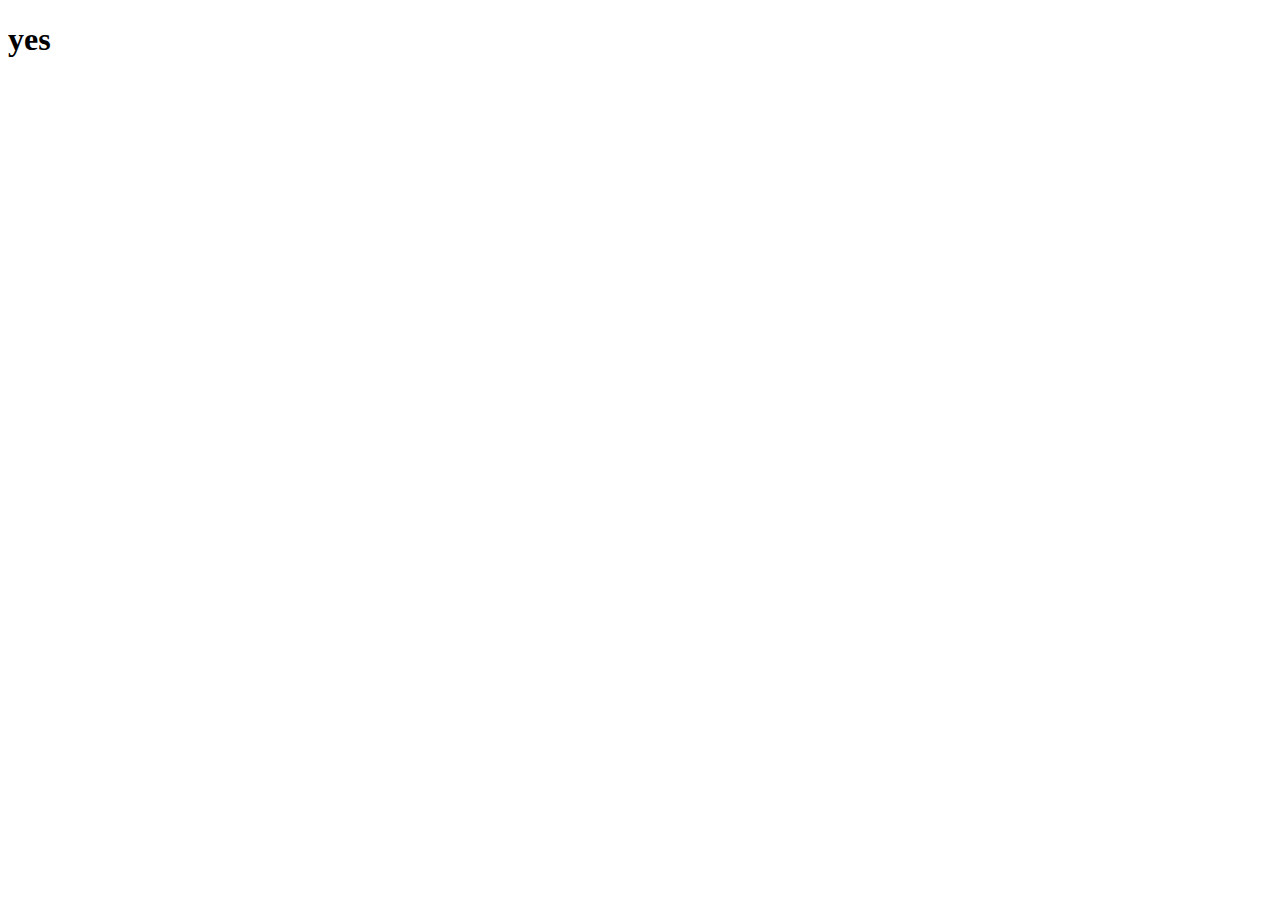
==== index.html @ 5dde1c91 "added new branch" ====
<!DOCTYPE html>
<html lang="en">
<head>
    <meta charset="UTF-8">
    <meta http-equiv="X-UA-Compatible" content="IE=edge">
    <meta name="viewport" content="width=device-width, initial-scale=1.0">
    <title>Document</title>
</head>
<body>
    <h1> yes</h1>
</body>
</html>
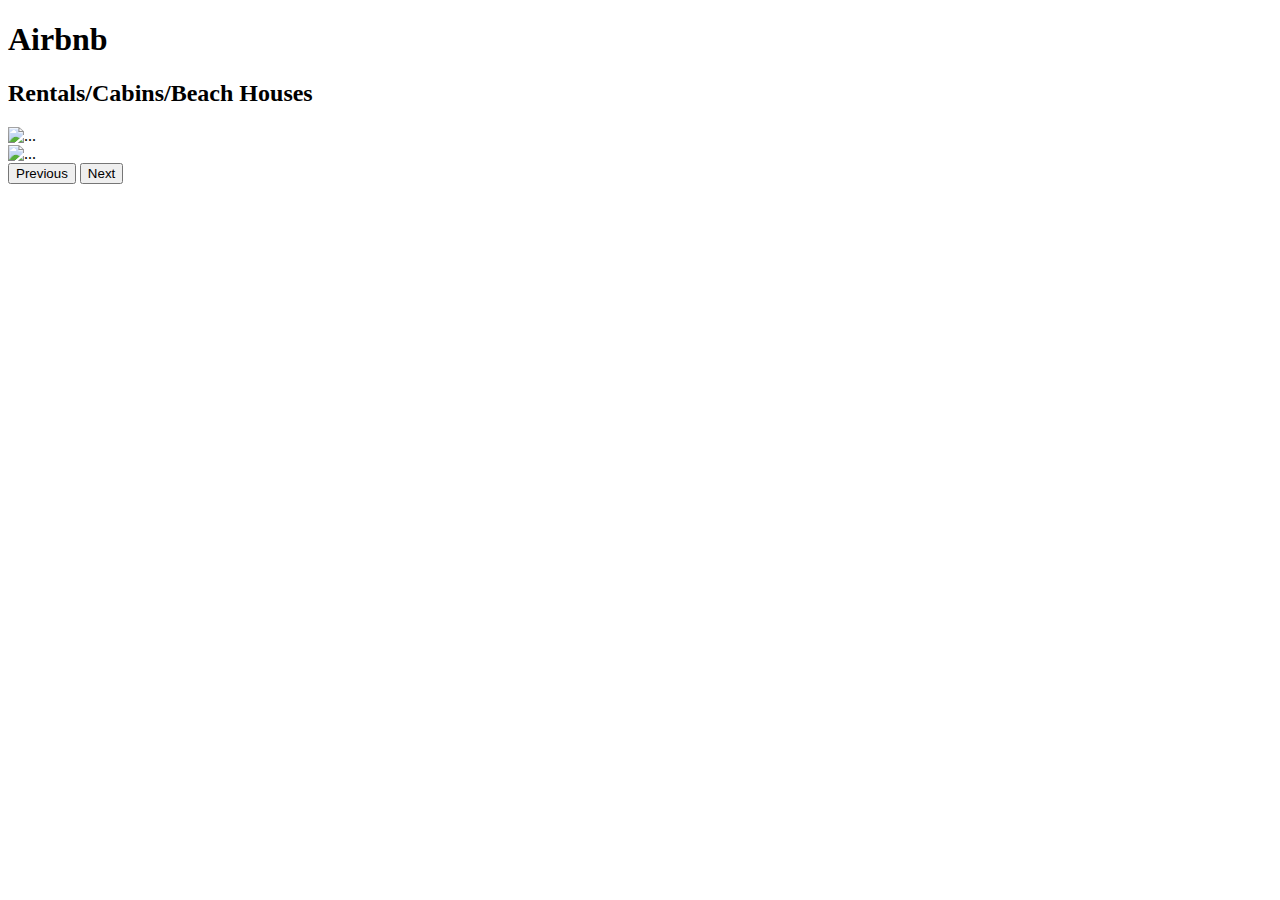
==== commit 663a01de: "Merge 9562f424ed6e09c9007bb55c5453502cb814fcb9 into aa227c8ab32e1e1d932be94b811b29acd2f14ac7" ====
--- a/index.html
+++ b/index.html
@@ -7,6 +7,27 @@
     <title>Document</title>
 </head>
 <body>
-    <h1> yes</h1>
+    <header class ="p-5 text-danger text-center shadow-sm rounded">
+        <h1>Airbnb</h1>
+        <h2>Rentals/Cabins/Beach Houses</h2>
+    </header>
+    <div id="carouselExampleControls" class="carousel slide" data-bs-ride="carousel">
+        <div class="carousel-inner">
+          <div class="carousel-item active">
+            <img src="..." class="d-block w-100" alt="...">
+          </div>
+          <div class="carousel-item">
+            <img src="..." class="d-block w-100" alt="...">
+          </div>
+        </div>
+        <button class="carousel-control-prev" type="button" data-bs-target="#carouselExampleControls" data-bs-slide="prev">
+          <span class="carousel-control-prev-icon" aria-hidden="true"></span>
+          <span class="visually-hidden">Previous</span>
+        </button>
+        <button class="carousel-control-next" type="button" data-bs-target="#carouselExampleControls" data-bs-slide="next">
+          <span class="carousel-control-next-icon" aria-hidden="true"></span>
+          <span class="visually-hidden">Next</span>
+        </button>
+      </div>
 </body>
 </html>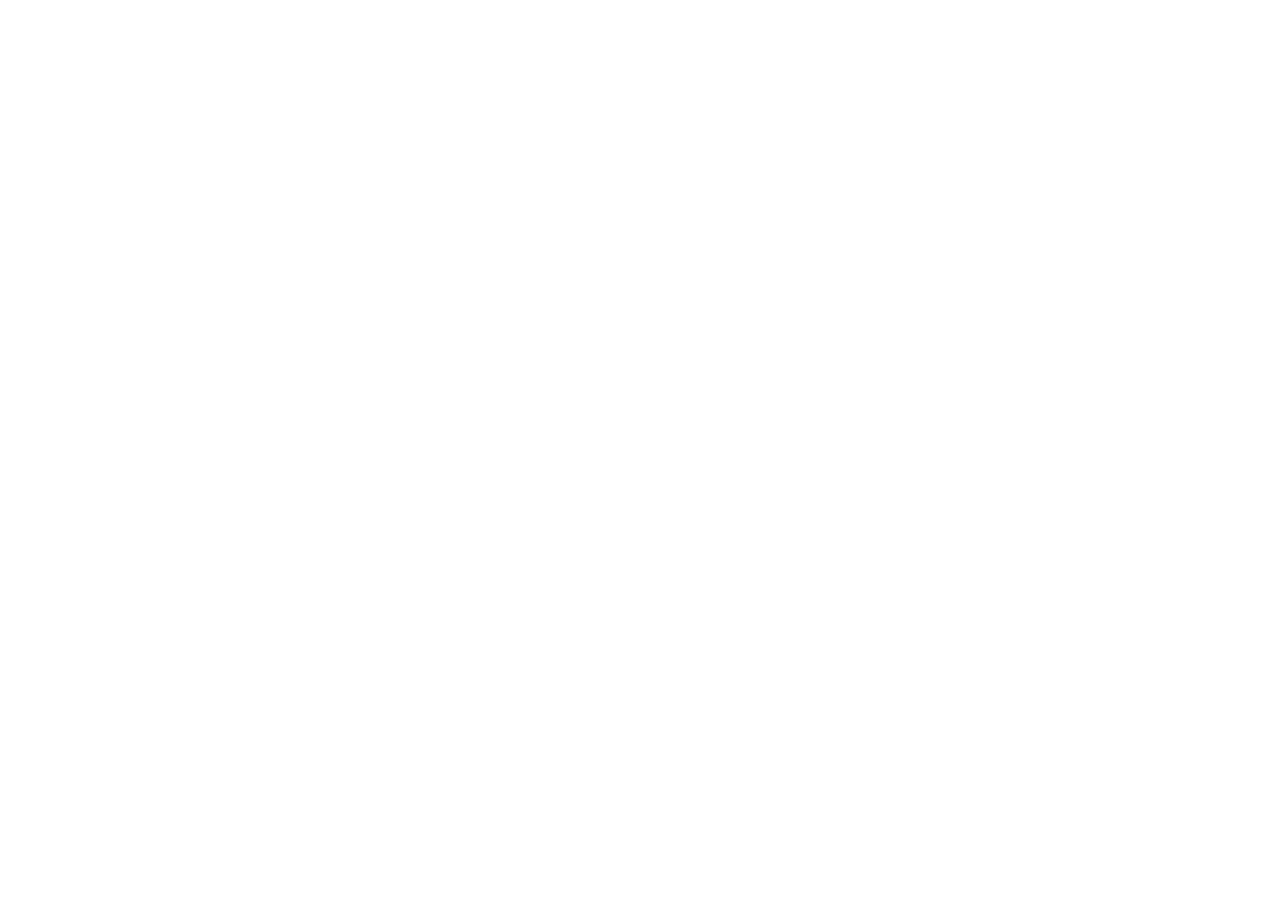
==== commit 9f307213: "Merge branch 'staging' into ada" ====
--- a/index.html
+++ b/index.html
@@ -7,27 +7,6 @@
     <title>Document</title>
 </head>
 <body>
-    <header class ="p-5 text-danger text-center shadow-sm rounded">
-        <h1>Airbnb</h1>
-        <h2>Rentals/Cabins/Beach Houses</h2>
-    </header>
-    <div id="carouselExampleControls" class="carousel slide" data-bs-ride="carousel">
-        <div class="carousel-inner">
-          <div class="carousel-item active">
-            <img src="..." class="d-block w-100" alt="...">
-          </div>
-          <div class="carousel-item">
-            <img src="..." class="d-block w-100" alt="...">
-          </div>
-        </div>
-        <button class="carousel-control-prev" type="button" data-bs-target="#carouselExampleControls" data-bs-slide="prev">
-          <span class="carousel-control-prev-icon" aria-hidden="true"></span>
-          <span class="visually-hidden">Previous</span>
-        </button>
-        <button class="carousel-control-next" type="button" data-bs-target="#carouselExampleControls" data-bs-slide="next">
-          <span class="carousel-control-next-icon" aria-hidden="true"></span>
-          <span class="visually-hidden">Next</span>
-        </button>
-      </div>
+
 </body>
 </html>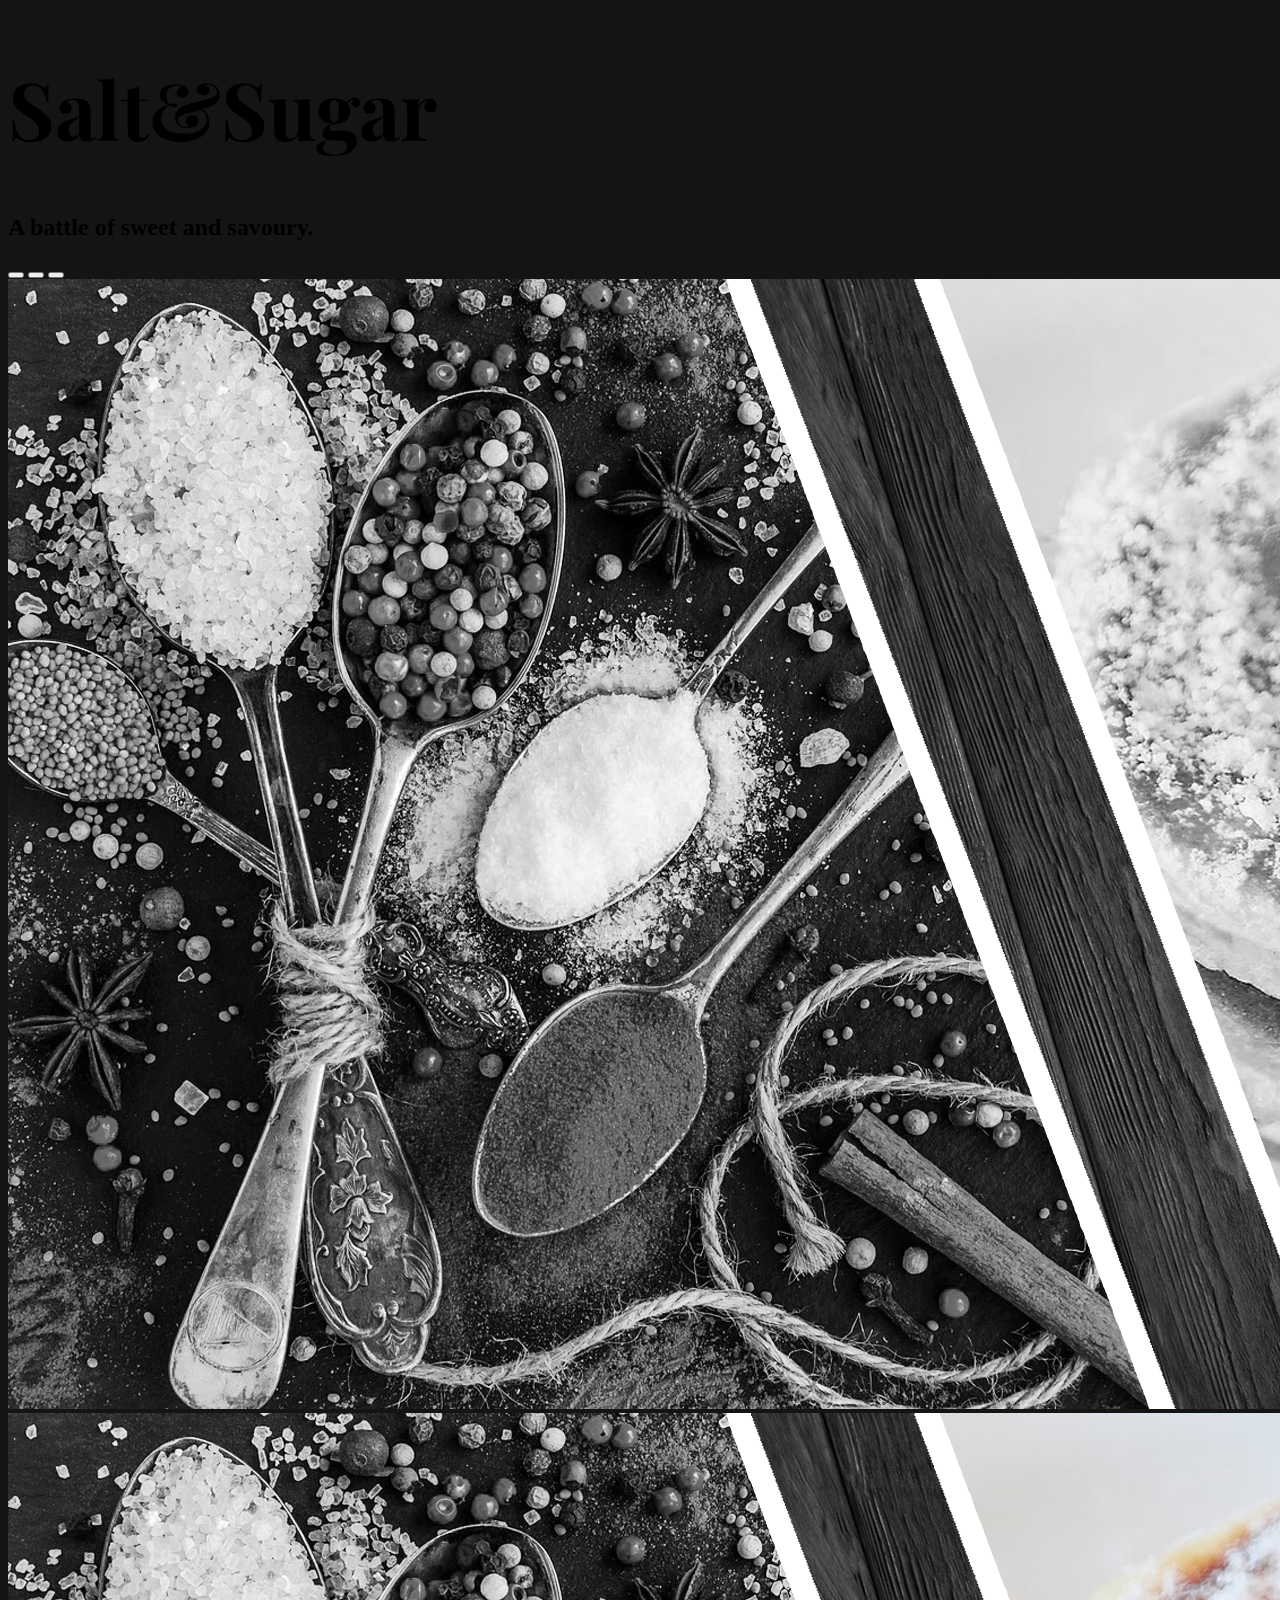
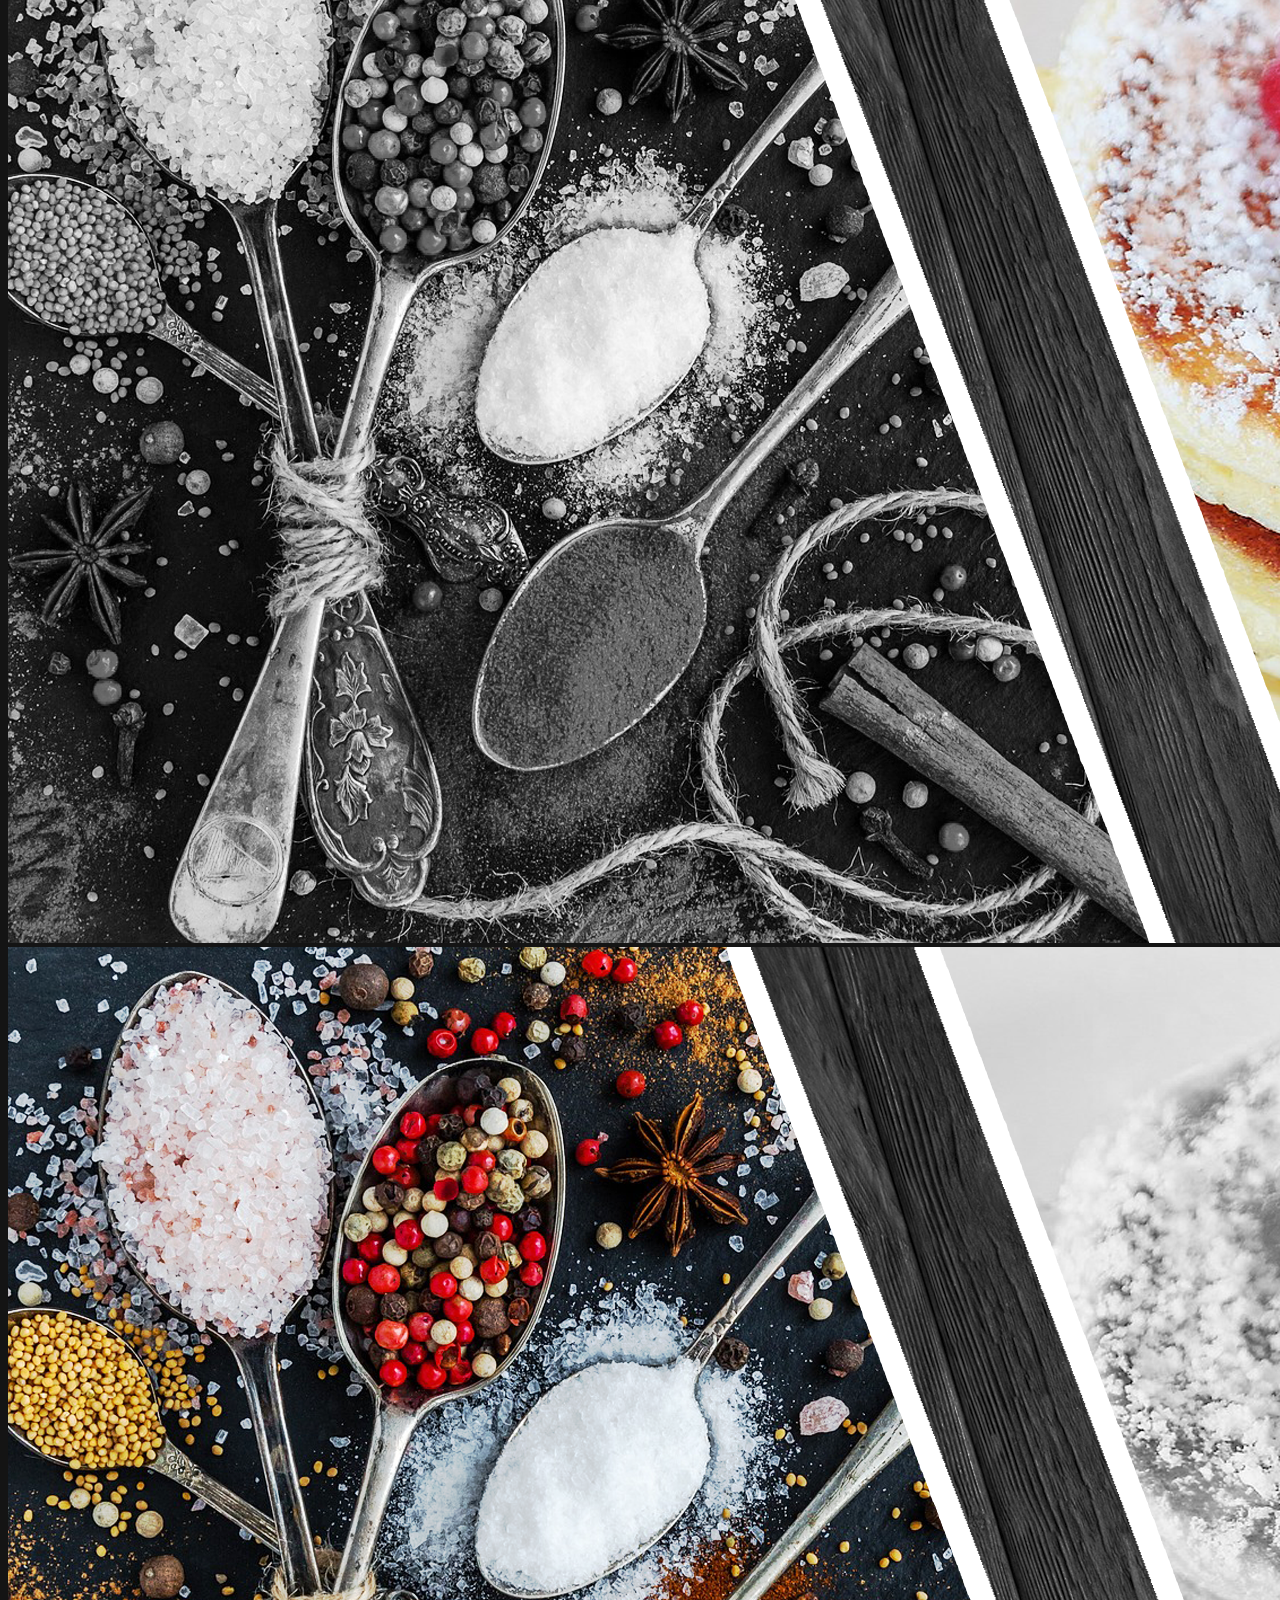
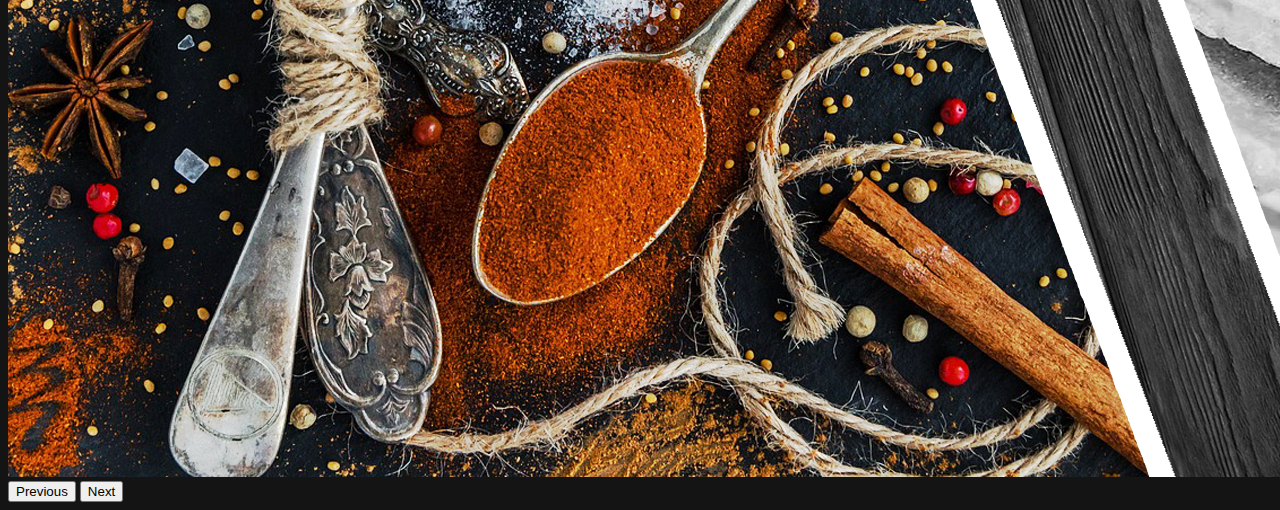
==== commit afb0c7c7: "put it together" ====
--- a/index.html
+++ b/index.html
@@ -4,9 +4,44 @@
     <meta charset="UTF-8">
     <meta http-equiv="X-UA-Compatible" content="IE=edge">
     <meta name="viewport" content="width=device-width, initial-scale=1.0">
+    <link href="https://cdn.jsdelivr.net/npm/bootstrap@5.2.2/dist/css/bootstrap.min.css" rel="stylesheet" integrity="sha384-Zenh87qX5JnK2Jl0vWa8Ck2rdkQ2Bzep5IDxbcnCeuOxjzrPF/et3URy9Bv1WTRi" crossorigin="anonymous">
+    <link rel="stylesheet" href="style/style.css">
+    <script src="https://cdn.jsdelivr.net/npm/bootstrap@5.2.2/dist/js/bootstrap.bundle.min.js" integrity="sha384-OERcA2EqjJCMA+/3y+gxIOqMEjwtxJY7qPCqsdltbNJuaOe923+mo//f6V8Qbsw3" crossorigin="anonymous"></script>
+
     <title>Document</title>
 </head>
 <body>
-
+  <div >
+    <header class ="text-danger text-center shadow-sm rounded">
+        <h1>Salt&Sugar</h1>
+        <h2>A battle of sweet and savoury.</h2>
+    </header>
+    <div id="carouselExampleIndicators" class="carousel slide" data-bs-ride="true">
+      <div class="carousel-indicators">
+        <button type="button" data-bs-target="#carouselExampleIndicators" data-bs-slide-to="0" class="active" aria-current="true" aria-label="Slide 1"></button>
+        <button type="button" data-bs-target="#carouselExampleIndicators" data-bs-slide-to="1" aria-label="Slide 2"></button>
+        <button type="button" data-bs-target="#carouselExampleIndicators" data-bs-slide-to="2" aria-label="Slide 3"></button>
+      </div>
+      <div class="carousel-inner">
+        <div class="carousel-item active">
+          <img src="1.png" class="d-block w-100" alt="...">
+        </div>
+        <div class="carousel-item">
+          <img src="2.png" class="d-block w-100" alt="...">
+        </div>
+        <div class="carousel-item">
+          <img src="3.png" class="d-block w-100" alt="...">
+        </div>
+      </div>
+      <button class="carousel-control-prev" type="button" data-bs-target="#carouselExampleIndicators" data-bs-slide="prev">
+        <span class="carousel-control-prev-icon" aria-hidden="true"></span>
+        <span class="visually-hidden">Previous</span>
+      </button>
+      <button class="carousel-control-next" type="button" data-bs-target="#carouselExampleIndicators" data-bs-slide="next">
+        <span class="carousel-control-next-icon" aria-hidden="true"></span>
+        <span class="visually-hidden">Next</span>
+      </button>
+    </div>
+  </div>
 </body>
 </html>--- a/style/style.css
+++ b/style/style.css
@@ -0,0 +1,26 @@
+@import url('https://fonts.googleapis.com/css2?family=Playfair+Display&display=swap');
+
+body {
+    background-color: #000000eb;
+    overflow-x:hidden;
+    overflow-y:hidden;
+  }
+
+.boxText{
+    background-color: rgba(0, 0, 0, 0.526);
+    border-radius: 10px;
+}
+
+.caro {
+    box-shadow: 0 8px 16px 0 rgba(49, 5, 5, 0.6);
+    height: 80%;
+    width: 80%;
+}
+
+h1{
+    font-family: 'Playfair Display', serif;
+    font-size: 5em;
+}
+h1:hover{
+    
+}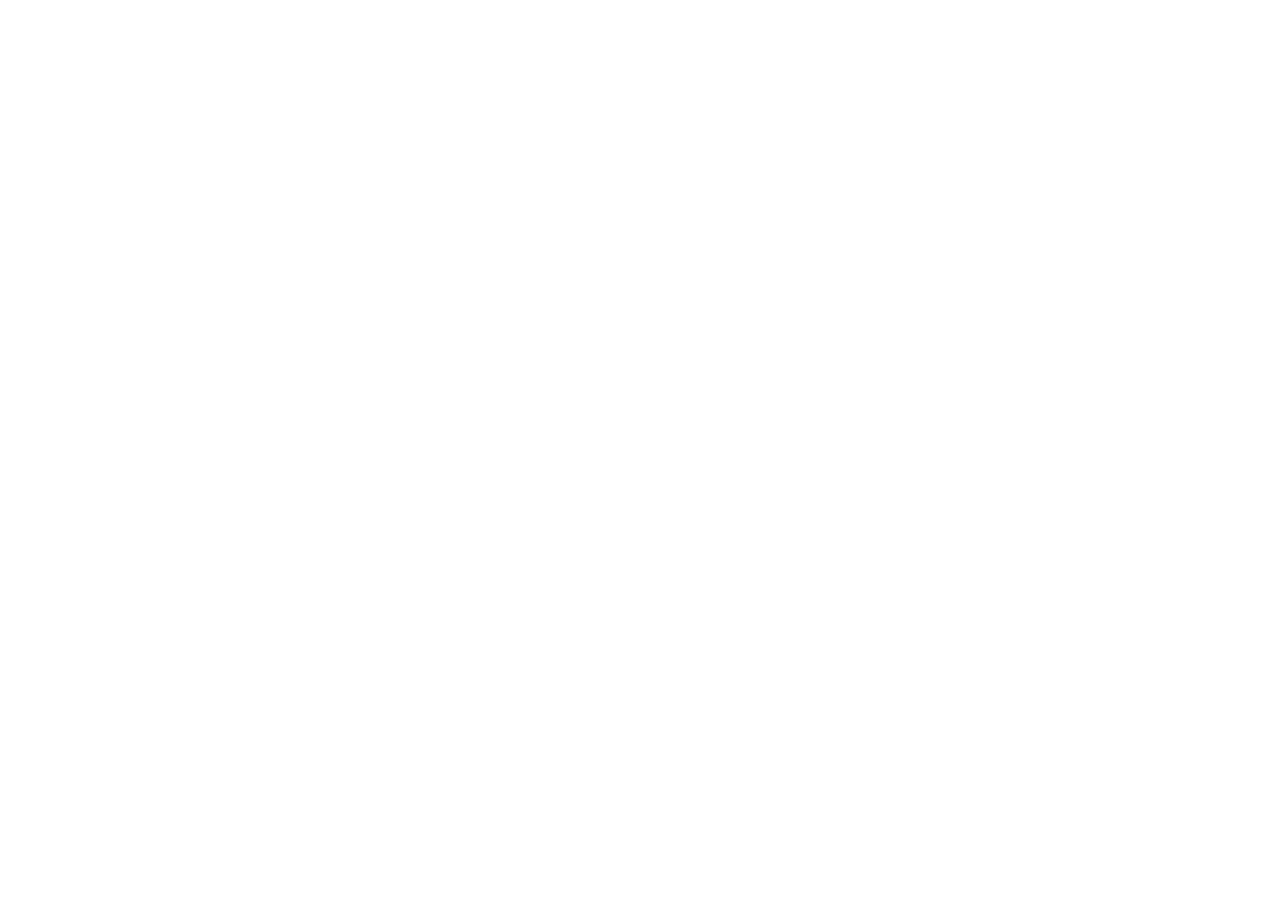
==== commit 38946d97: "added link to sweet and background colour" ====
--- a/index.html
+++ b/index.html
@@ -4,44 +4,11 @@
     <meta charset="UTF-8">
     <meta http-equiv="X-UA-Compatible" content="IE=edge">
     <meta name="viewport" content="width=device-width, initial-scale=1.0">
-    <link href="https://cdn.jsdelivr.net/npm/bootstrap@5.2.2/dist/css/bootstrap.min.css" rel="stylesheet" integrity="sha384-Zenh87qX5JnK2Jl0vWa8Ck2rdkQ2Bzep5IDxbcnCeuOxjzrPF/et3URy9Bv1WTRi" crossorigin="anonymous">
-    <link rel="stylesheet" href="style/style.css">
-    <script src="https://cdn.jsdelivr.net/npm/bootstrap@5.2.2/dist/js/bootstrap.bundle.min.js" integrity="sha384-OERcA2EqjJCMA+/3y+gxIOqMEjwtxJY7qPCqsdltbNJuaOe923+mo//f6V8Qbsw3" crossorigin="anonymous"></script>
-
     <title>Document</title>
 </head>
 <body>
-  <div >
-    <header class ="text-danger text-center shadow-sm rounded">
-        <h1>Salt&Sugar</h1>
-        <h2>A battle of sweet and savoury.</h2>
-    </header>
-    <div id="carouselExampleIndicators" class="carousel slide" data-bs-ride="true">
-      <div class="carousel-indicators">
-        <button type="button" data-bs-target="#carouselExampleIndicators" data-bs-slide-to="0" class="active" aria-current="true" aria-label="Slide 1"></button>
-        <button type="button" data-bs-target="#carouselExampleIndicators" data-bs-slide-to="1" aria-label="Slide 2"></button>
-        <button type="button" data-bs-target="#carouselExampleIndicators" data-bs-slide-to="2" aria-label="Slide 3"></button>
-      </div>
-      <div class="carousel-inner">
-        <div class="carousel-item active">
-          <img src="1.png" class="d-block w-100" alt="...">
-        </div>
-        <div class="carousel-item">
-          <img src="2.png" class="d-block w-100" alt="...">
-        </div>
-        <div class="carousel-item">
-          <img src="3.png" class="d-block w-100" alt="...">
-        </div>
-      </div>
-      <button class="carousel-control-prev" type="button" data-bs-target="#carouselExampleIndicators" data-bs-slide="prev">
-        <span class="carousel-control-prev-icon" aria-hidden="true"></span>
-        <span class="visually-hidden">Previous</span>
-      </button>
-      <button class="carousel-control-next" type="button" data-bs-target="#carouselExampleIndicators" data-bs-slide="next">
-        <span class="carousel-control-next-icon" aria-hidden="true"></span>
-        <span class="visually-hidden">Next</span>
-      </button>
-    </div>
-  </div>
+    
+
+    
 </body>
 </html>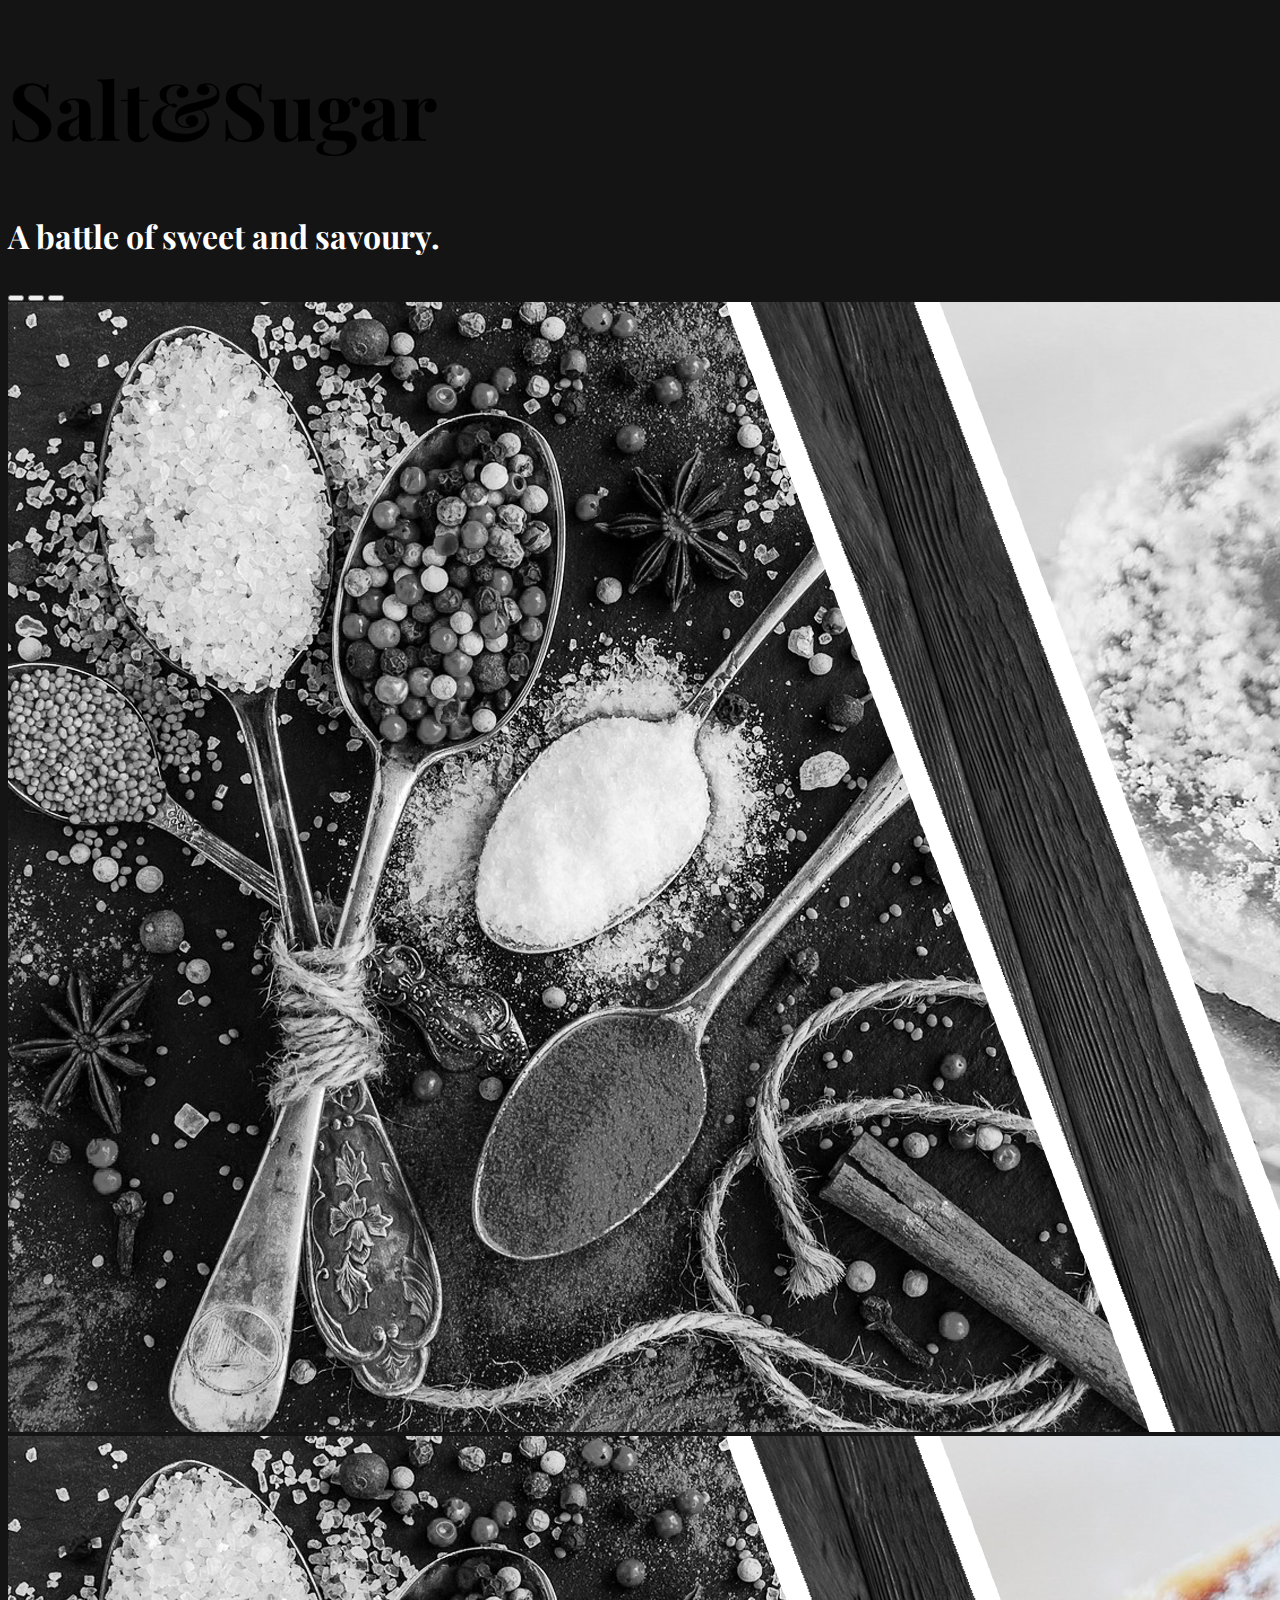
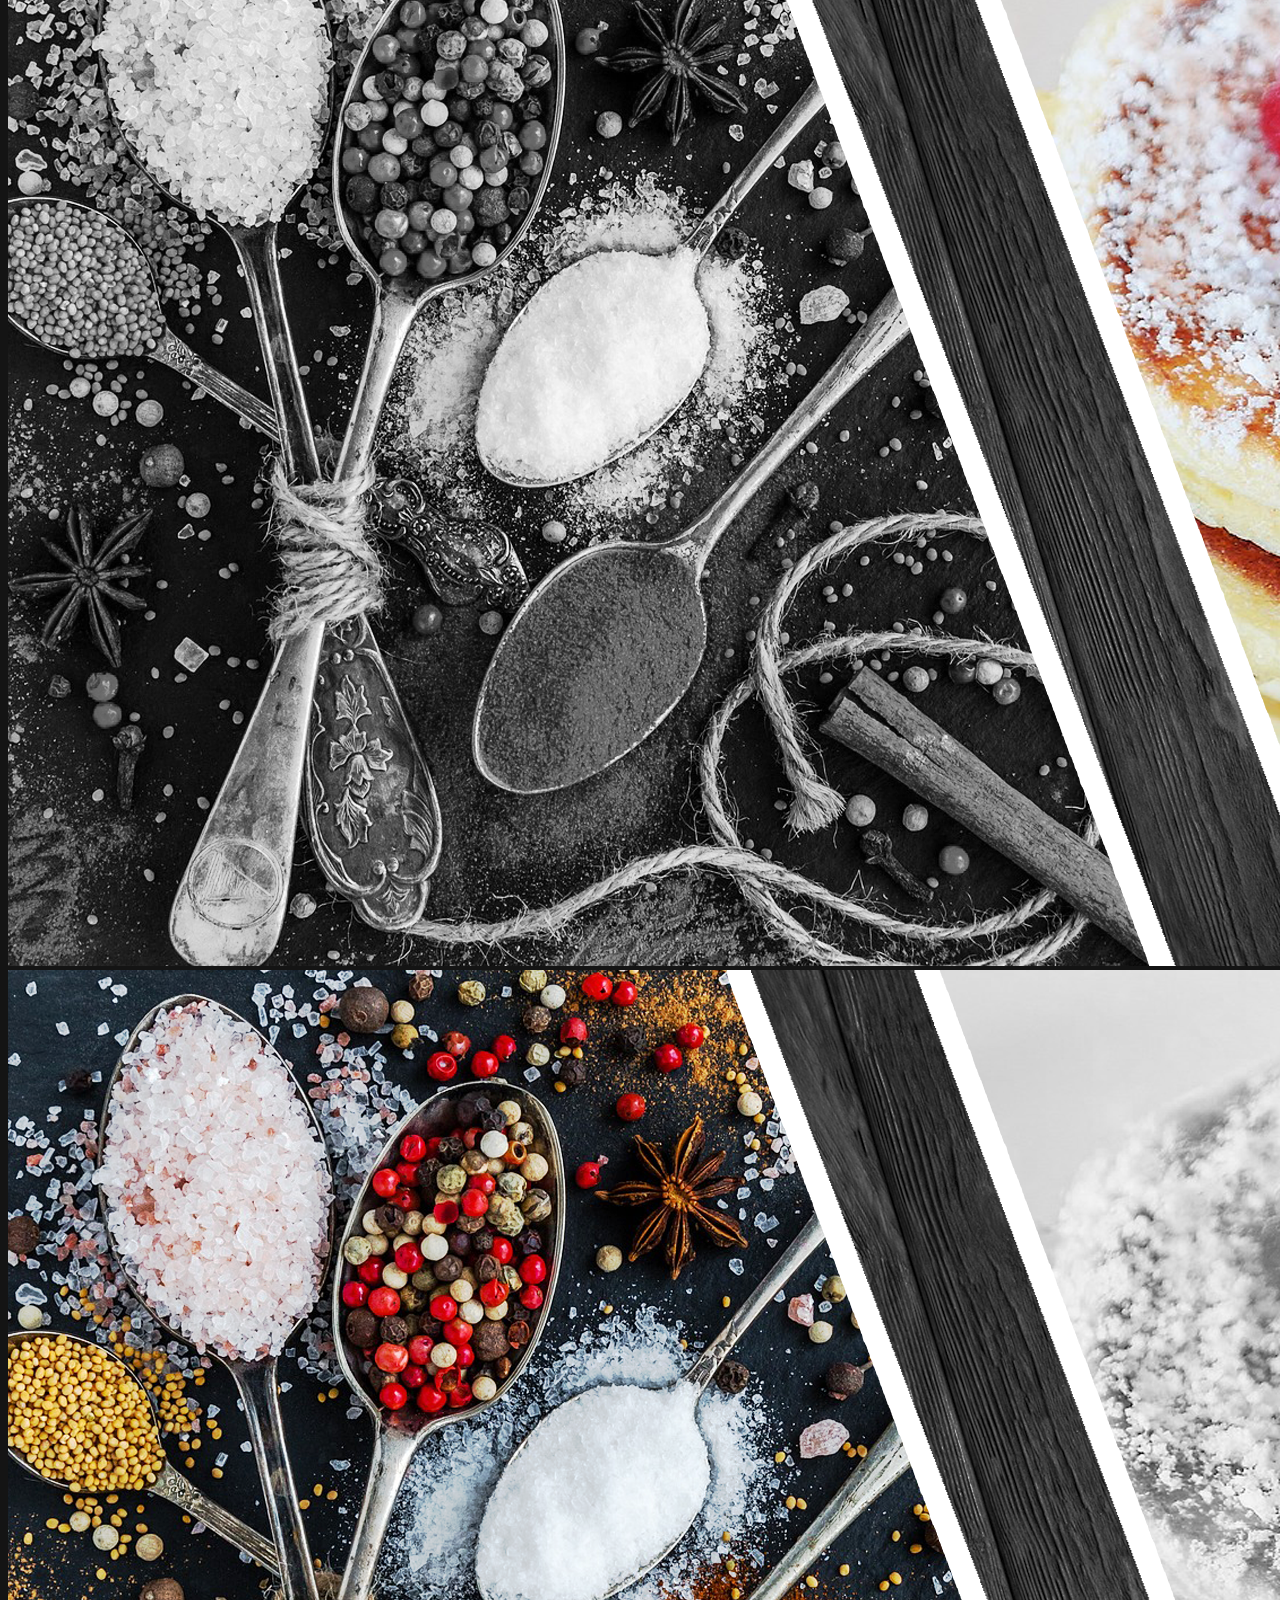
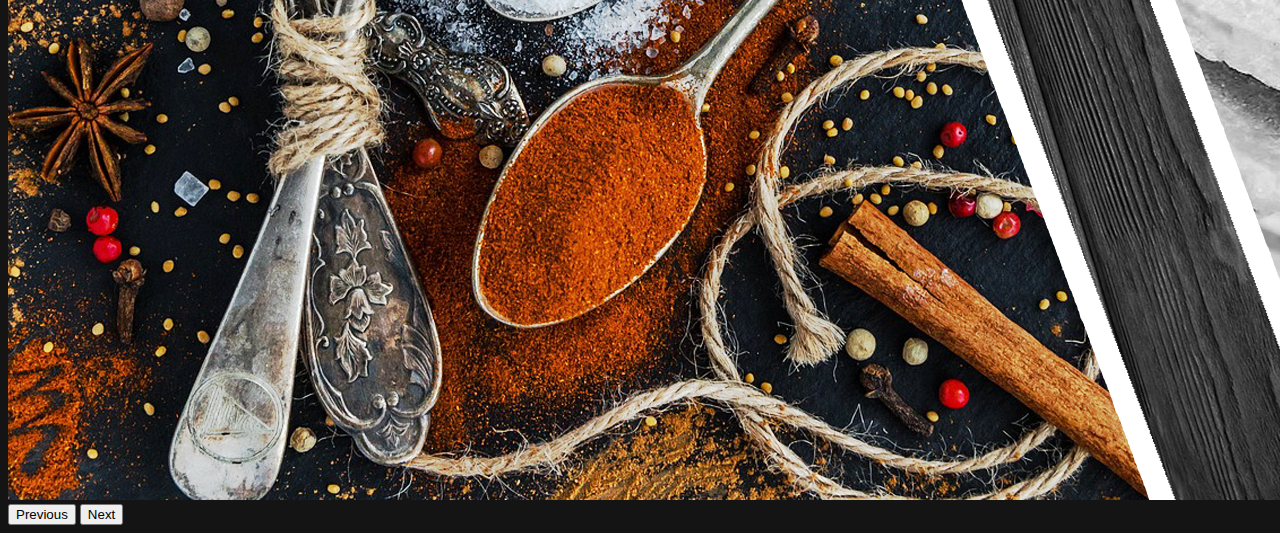
==== commit ab386aeb: "race against time" ====
--- a/index.html
+++ b/index.html
@@ -4,11 +4,46 @@
     <meta charset="UTF-8">
     <meta http-equiv="X-UA-Compatible" content="IE=edge">
     <meta name="viewport" content="width=device-width, initial-scale=1.0">
-    <title>Document</title>
+    <link href="https://cdn.jsdelivr.net/npm/bootstrap@5.2.2/dist/css/bootstrap.min.css" rel="stylesheet" integrity="sha384-Zenh87qX5JnK2Jl0vWa8Ck2rdkQ2Bzep5IDxbcnCeuOxjzrPF/et3URy9Bv1WTRi" crossorigin="anonymous">
+    <link rel="stylesheet" href="style/style.css">
+    <script src="https://cdn.jsdelivr.net/npm/bootstrap@5.2.2/dist/js/bootstrap.bundle.min.js" integrity="sha384-OERcA2EqjJCMA+/3y+gxIOqMEjwtxJY7qPCqsdltbNJuaOe923+mo//f6V8Qbsw3" crossorigin="anonymous"></script>
+
+    <title>Salt&Sugar</title>
 </head>
 <body>
-    
 
-    
+  <div>
+    <header class ="text-danger text-center shadow-sm rounded">
+        <h1>Salt&Sugar</h1>
+        <h2>A battle of sweet and savoury.</h2>
+    </header>
+    <div id="carouselExampleIndicators" class="carousel slide" data-bs-ride="true">
+      <div class="carousel-indicators">
+        <button type="button" data-bs-target="#carouselExampleIndicators" data-bs-slide-to="0" class="active" aria-current="true" aria-label="Slide 1"></button>
+        <button type="button" data-bs-target="#carouselExampleIndicators" data-bs-slide-to="1" aria-label="Slide 2"></button>
+        <button type="button" data-bs-target="#carouselExampleIndicators" data-bs-slide-to="2" aria-label="Slide 3"></button>
+      </div>
+      <div class="carousel-inner">
+        <div class="carousel-item active">
+          <img src="1.png" class="d-block w-100" alt="...">
+        </div>
+        <div class="carousel-item">
+          <img src="2.png" class="d-block w-100" alt="...">
+        </div>
+        <div class="carousel-item">
+          <img src="3.png" class="d-block w-100" alt="...">
+        </div>
+      </div>
+      <button class="carousel-control-prev" type="button" data-bs-target="#carouselExampleIndicators" data-bs-slide="prev">
+        <span class="carousel-control-prev-icon" aria-hidden="true"></span>
+        <span class="visually-hidden">Previous</span>
+      </button>
+      <button class="carousel-control-next" type="button" data-bs-target="#carouselExampleIndicators" data-bs-slide="next">
+        <span class="carousel-control-next-icon" aria-hidden="true"></span>
+        <span class="visually-hidden">Next</span>
+      </button>
+    </div>
+  </div>
+
 </body>
 </html>--- a/style/style.css
+++ b/style/style.css
@@ -0,0 +1,47 @@
+
+@import url('https://fonts.googleapis.com/css2?family=Playfair+Display&display=swap');
+
+body {
+    background-color: #000000eb;
+    overflow-x:hidden;
+    overflow-y:hidden;
+    align-items: center;
+    justify-content: center;
+    z-index: -1;
+
+  }
+
+  
+
+
+.boxText{
+    background-color: rgba(0, 0, 0, 0.526);
+    border-radius: 10px;
+}
+
+.caro {
+
+    box-shadow: 0 8px 16px 0 rgba(49, 5, 5, 0.6);
+    box-shadow: 0 8px 16px 0 rgba(0,0,0,0.6);
+    height: 80%;
+    width: 80%;
+}
+
+
+h1{
+    font-family: 'Playfair Display', serif;
+    font-size: 5em;
+}
+h1:hover{
+    color:white;
+    transition:0.4s;
+}
+h2{
+    font-family: 'Playfair Display', serif;
+    font-size: 2em;
+    color: white;
+}
+h2:hover{
+    color:black;
+    transition:0.4s;
+}
